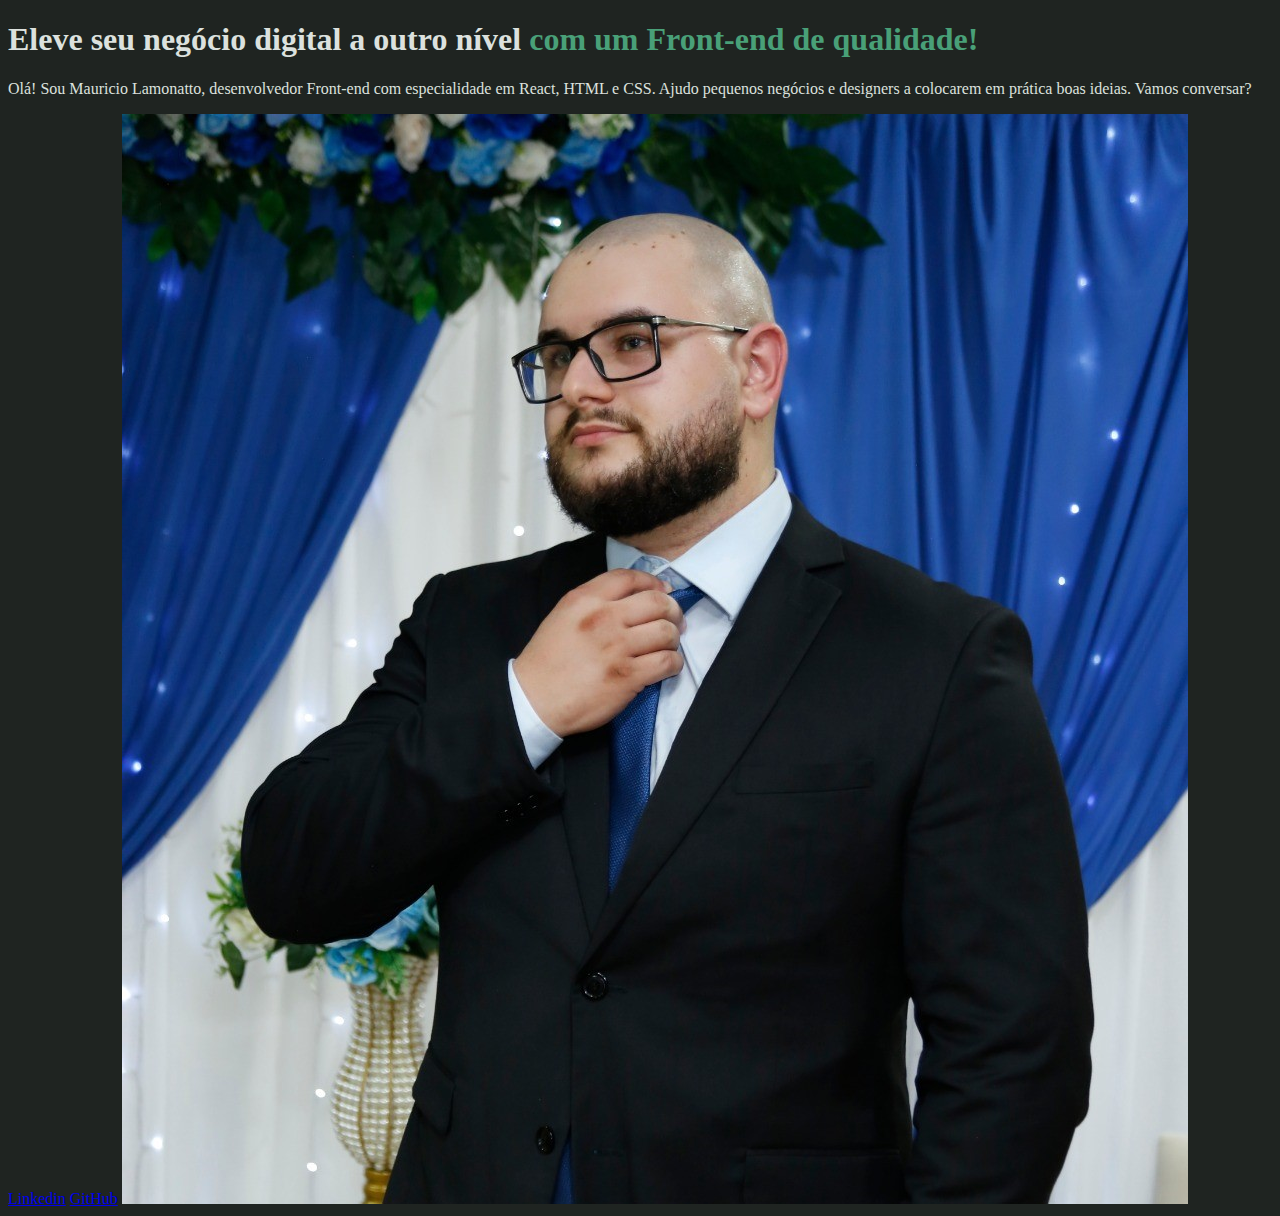
==== HTML_e_CSS/portfolio/index.html @ 30afe78e "Primeiros passos com HTML e CSS, iniciando projeto de portfolio" ====
<!DOCTYPE html>
<html lang="pt-br">
<head>
    <meta charset="UTF-8">
    <meta http-equiv="X-UA-Compatible" content="IE=edge">
    <meta name="viewport" content="width=device-width, initial-scale=1.0">
    <link rel="stylesheet" href="style.css">
    <title>Portfolio</title>
</head>
<body>
    <header></header>
    <main>
        <h1>Eleve seu negócio digital a outro nível 
            <strong>com um Front-end de qualidade!</strong></h1>
        <p>Olá! Sou Mauricio Lamonatto, desenvolvedor Front-end com 
            especialidade em React, HTML e CSS. Ajudo pequenos 
            negócios e designers a colocarem em prática boas 
            ideias. Vamos conversar?</p>
        <a href="https://www.linkedin.com/in/mauriciolamonatto/">Linkedin</a>
        <a href="https://github.com/mauvda">GitHub</a>
        <img src="img/perfil.jpeg" alt="Perfil Pessoal">
    </main>
    <footer></footer>
</body>
</html>
---- HTML_e_CSS/portfolio/style.css ----
body {
    background-color: #1F2421;
    color: #DCE1DE;
}

strong {
    color: #49A078;
}
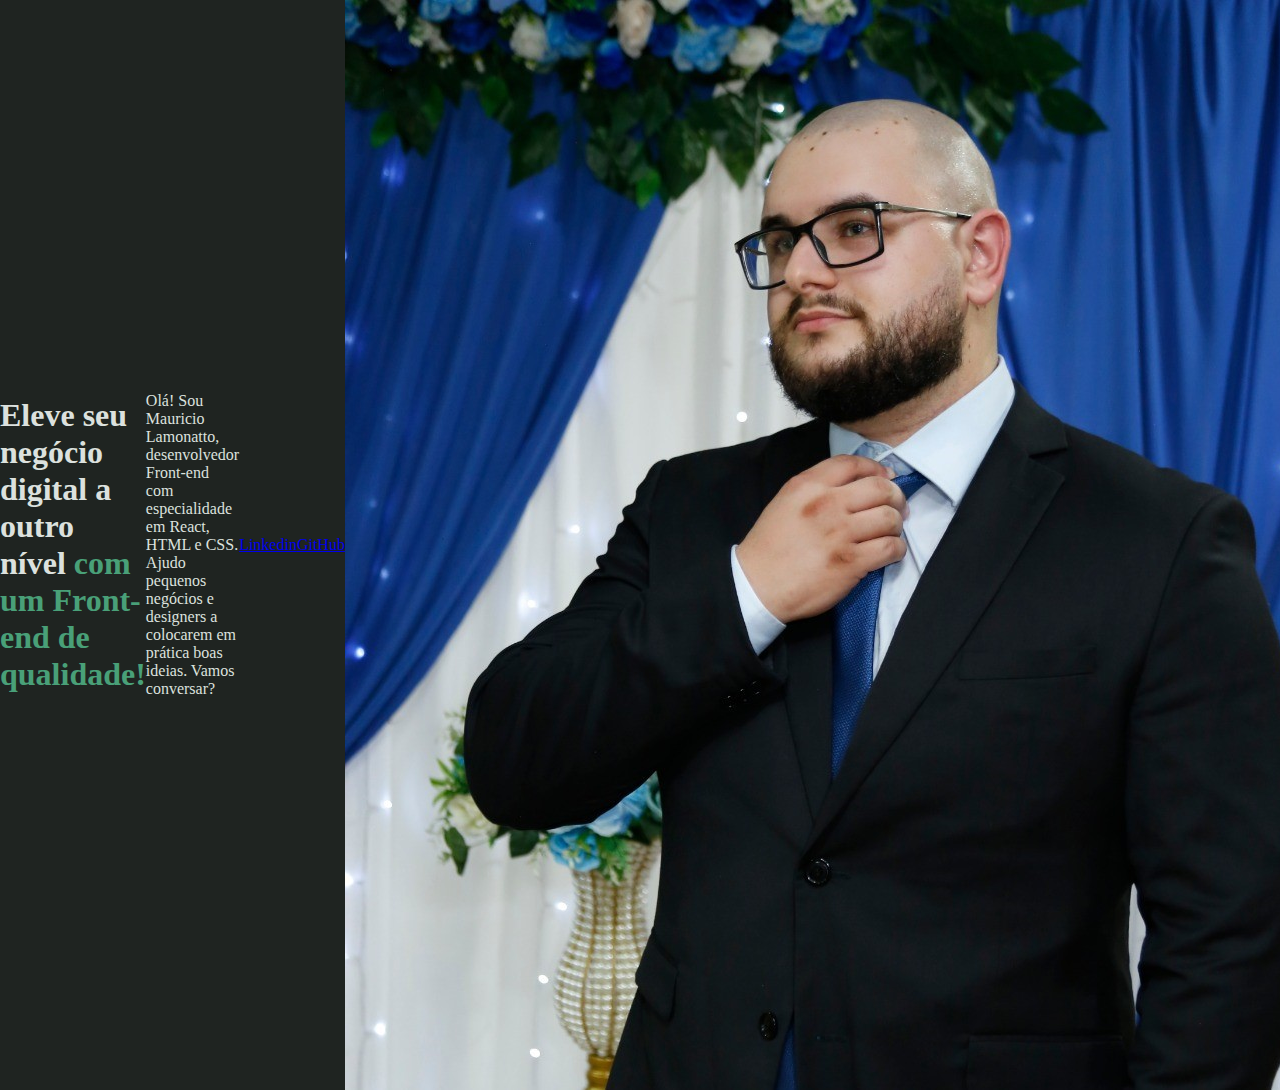
==== commit 419cb1e5: "Eviando dados para github para dar sequencia nos estudos mais tarde" ====
--- a/HTML_e_CSS/portfolio/index.html
+++ b/HTML_e_CSS/portfolio/index.html
@@ -9,7 +9,7 @@
 </head>
 <body>
     <header></header>
-    <main>
+    <main class="apresentacao">
         <h1>Eleve seu negócio digital a outro nível 
             <strong>com um Front-end de qualidade!</strong></h1>
         <p>Olá! Sou Mauricio Lamonatto, desenvolvedor Front-end com 
--- a/HTML_e_CSS/portfolio/style.css
+++ b/HTML_e_CSS/portfolio/style.css
@@ -1,6 +1,18 @@
+* {
+    margin: 0;
+    padding: 0;
+}
+
 body {
+    height: 100vh;
+    box-sizing: border-box;
     background-color: #1F2421;
     color: #DCE1DE;
+}
+
+.apresentacao {
+    display: flex;
+    align-items: center;
 }
 
 strong {
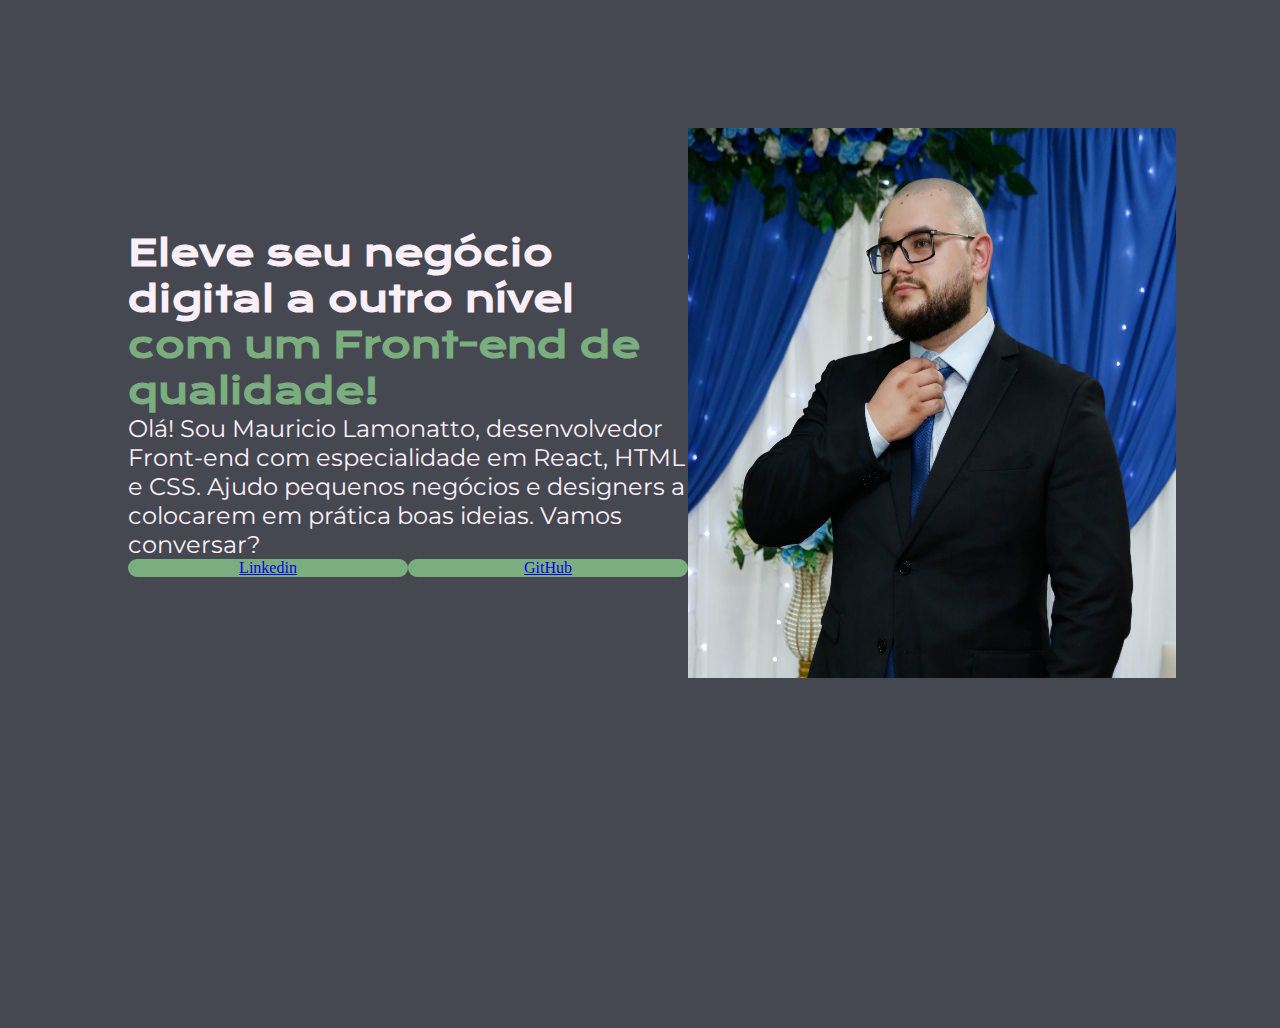
==== commit 0e4a5b71: "Configurado layout de textos e imagem do portifolio" ====
--- a/HTML_e_CSS/portfolio/index.html
+++ b/HTML_e_CSS/portfolio/index.html
@@ -10,15 +10,19 @@
 <body>
     <header></header>
     <main class="apresentacao">
-        <h1>Eleve seu negócio digital a outro nível 
-            <strong>com um Front-end de qualidade!</strong></h1>
-        <p>Olá! Sou Mauricio Lamonatto, desenvolvedor Front-end com 
-            especialidade em React, HTML e CSS. Ajudo pequenos 
-            negócios e designers a colocarem em prática boas 
-            ideias. Vamos conversar?</p>
-        <a href="https://www.linkedin.com/in/mauriciolamonatto/">Linkedin</a>
-        <a href="https://github.com/mauvda">GitHub</a>
-        <img src="img/perfil.jpeg" alt="Perfil Pessoal">
+        <section class="apresentacao__conteudo">
+            <h1 class="apresentacao__conteudo__titulo">Eleve seu negócio digital a outro nível 
+                <strong>com um Front-end de qualidade!</strong></h1>
+            <p class="apresentacao__conteudo__paragrafo">Olá! Sou Mauricio Lamonatto, desenvolvedor Front-end com 
+                especialidade em React, HTML e CSS. Ajudo pequenos 
+                negócios e designers a colocarem em prática boas 
+                ideias. Vamos conversar?</p>
+            <div class="apresentacao__conteudo__botao">
+                <a class="apresentacao__conteudo__botao__link" href="https://www.linkedin.com/in/mauriciolamonatto/">Linkedin</a>
+                <a class="apresentacao__conteudo__botao__link" href="https://github.com/mauvda">GitHub</a>
+            </div>
+        </section>
+        <img src="img/perfil.jpeg" alt="Perfil Pessoal" height="550" width="488">
     </main>
     <footer></footer>
 </body>
--- a/HTML_e_CSS/portfolio/style.css
+++ b/HTML_e_CSS/portfolio/style.css
@@ -1,3 +1,10 @@
+/*
+Paleta de cores (https://coolors.co/454851-73956f-7bae7f-95d7ae-fceff9)
+Fontes (https://fonts.google.com/selection/embed)
+layout (https://www.figma.com/design/2tKSSnn47Wz1mD1Rh9HMds/Curso-1---HTML-e-CSS%3A-ambientes-de-desenvolvimento%2C-estrutura-de-arquivos-e-tags-%5BPortf%C3%B3lio%5D-(Community)-(Copy)?node-id=1-11&t=tG8JxPfo2htII9S4-0)
+*/
+@import url('https://fonts.googleapis.com/css2?family=Krona+One&family=Montserrat:ital,wght@0,100..900;1,100..900&display=swap');
+
 * {
     margin: 0;
     padding: 0;
@@ -6,15 +13,42 @@
 body {
     height: 100vh;
     box-sizing: border-box;
-    background-color: #1F2421;
-    color: #DCE1DE;
+    background-color: #454851;
+    color: #FCEFF9;
 }
 
 .apresentacao {
     display: flex;
     align-items: center;
+    justify-content: space-between;
+    margin: 10%;
 }
 
 strong {
-    color: #49A078;
+    color: #7BAE7F;
 }
+
+.apresentacao__conteudo {
+    width: 615px;
+}
+.apresentacao__conteudo__paragrafo {
+    font-size: 24px;
+    font-weight: 400;
+    font-family: "Montserrat", serif;
+}
+.apresentacao__conteudo__titulo {
+    font-size: 36px;
+    font-family: "Krona One", serif;
+}
+
+.apresentacao__conteudo__botao {
+    display: flex;
+    justify-content: space-between;
+}
+
+.apresentacao__conteudo__botao__link {
+    background-color: #7BAE7F;
+    width: 280px;
+    text-align: center;
+    border-radius: 16px;
+}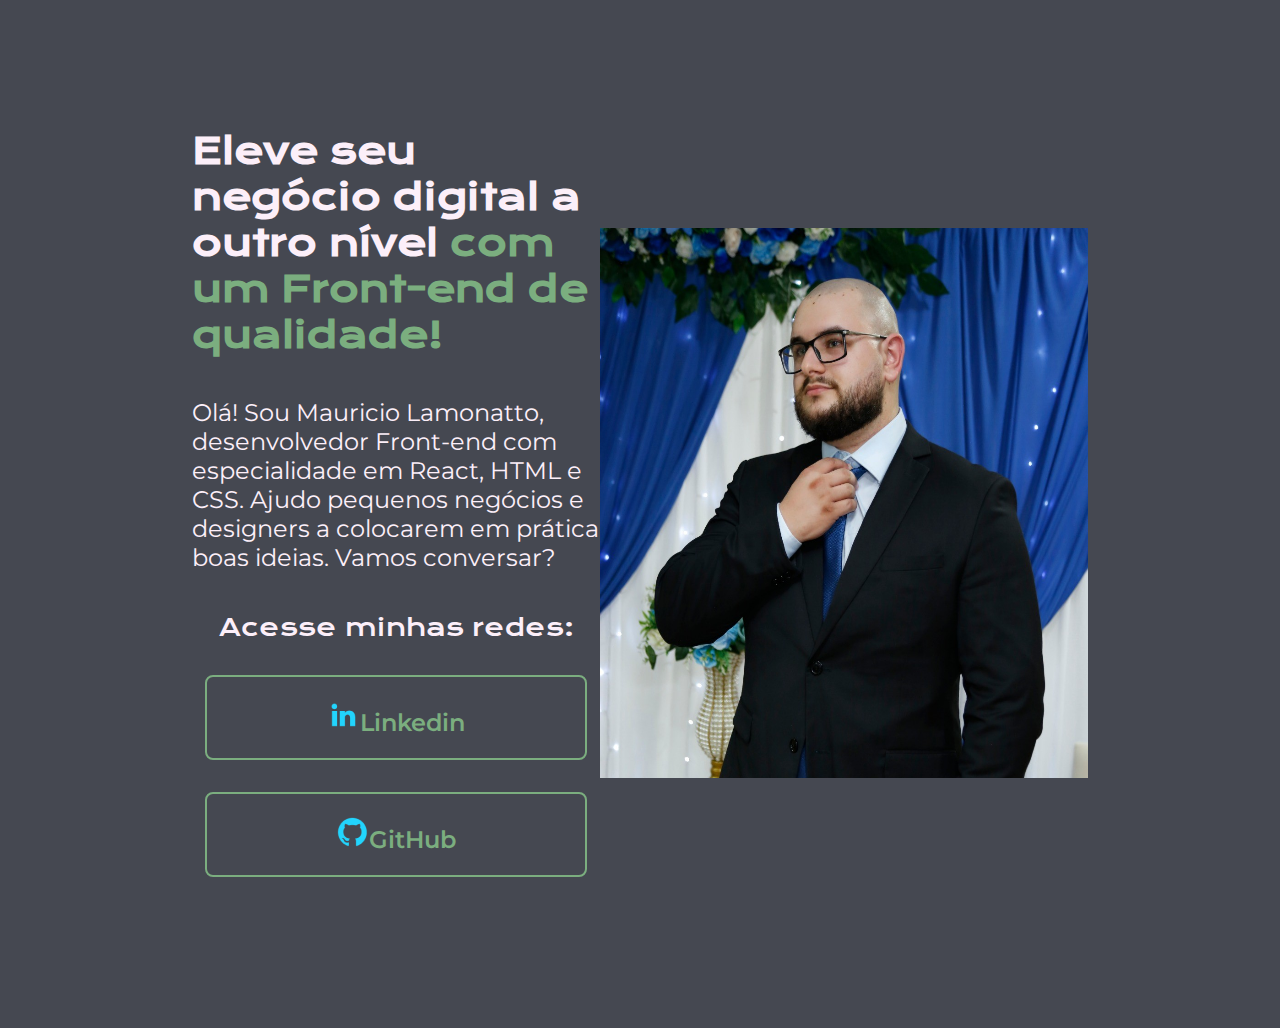
==== commit 34428e0a: "Alterando estilo dos botões de links e adicionando icones para melhorar a aparencia do botão" ====
--- a/HTML_e_CSS/portfolio/index.html
+++ b/HTML_e_CSS/portfolio/index.html
@@ -18,8 +18,11 @@
                 negócios e designers a colocarem em prática boas 
                 ideias. Vamos conversar?</p>
             <div class="apresentacao__conteudo__botao">
-                <a class="apresentacao__conteudo__botao__link" href="https://www.linkedin.com/in/mauriciolamonatto/">Linkedin</a>
-                <a class="apresentacao__conteudo__botao__link" href="https://github.com/mauvda">GitHub</a>
+                <h2 class="apresentacao__conteudo__botao__subtitulo">Acesse minhas redes:</h2>
+                <a class="apresentacao__conteudo__botao__link" href="https://www.linkedin.com/in/mauriciolamonatto/">
+                    <img class="apresentacao__conteudo__botao__link__icone" src="img/linkedin.png" alt="Icone GitHub">Linkedin</a>
+                <a class="apresentacao__conteudo__botao__link" href="https://github.com/mauvda">
+                    <img class="apresentacao__conteudo__botao__link__icone" src="img/github.png" alt="Icone GitHub">GitHub</a>
             </div>
         </section>
         <img src="img/perfil.jpeg" alt="Perfil Pessoal" height="550" width="488">
--- a/HTML_e_CSS/portfolio/style.css
+++ b/HTML_e_CSS/portfolio/style.css
@@ -21,7 +21,7 @@
     display: flex;
     align-items: center;
     justify-content: space-between;
-    margin: 10%;
+    margin: 10% 15%;
 }
 
 strong {
@@ -30,6 +30,9 @@
 
 .apresentacao__conteudo {
     width: 615px;
+    display: flex;
+    flex-direction: column;
+    gap: 40px;
 }
 .apresentacao__conteudo__paragrafo {
     font-size: 24px;
@@ -44,11 +47,31 @@
 .apresentacao__conteudo__botao {
     display: flex;
     justify-content: space-between;
+    flex-direction: column;
+    align-items: center;
+    gap: 32px;
+}
+
+.apresentacao__conteudo__botao__subtitulo {
+    font-family: "Krona One", serif;
+    font-weight: 400;
+    font-size: 24px;
+}
+
+.apresentacao__conteudo__botao__link__icone {
+    padding: 21,5px 0;
 }
 
 .apresentacao__conteudo__botao__link {
-    background-color: #7BAE7F;
-    width: 280px;
+    /* background-color: #7BAE7F; */
+    border: 2px solid #7BAE7F;
+    width: 378px;
+    padding: 21.5px 0;
+    border-radius: 8px;
     text-align: center;
-    border-radius: 16px;
+    text-decoration: none;
+    color: #7BAE7F;
+    font-size: 24px;
+    font-weight: 600;
+    font-family: "Montserrat", serif;
 }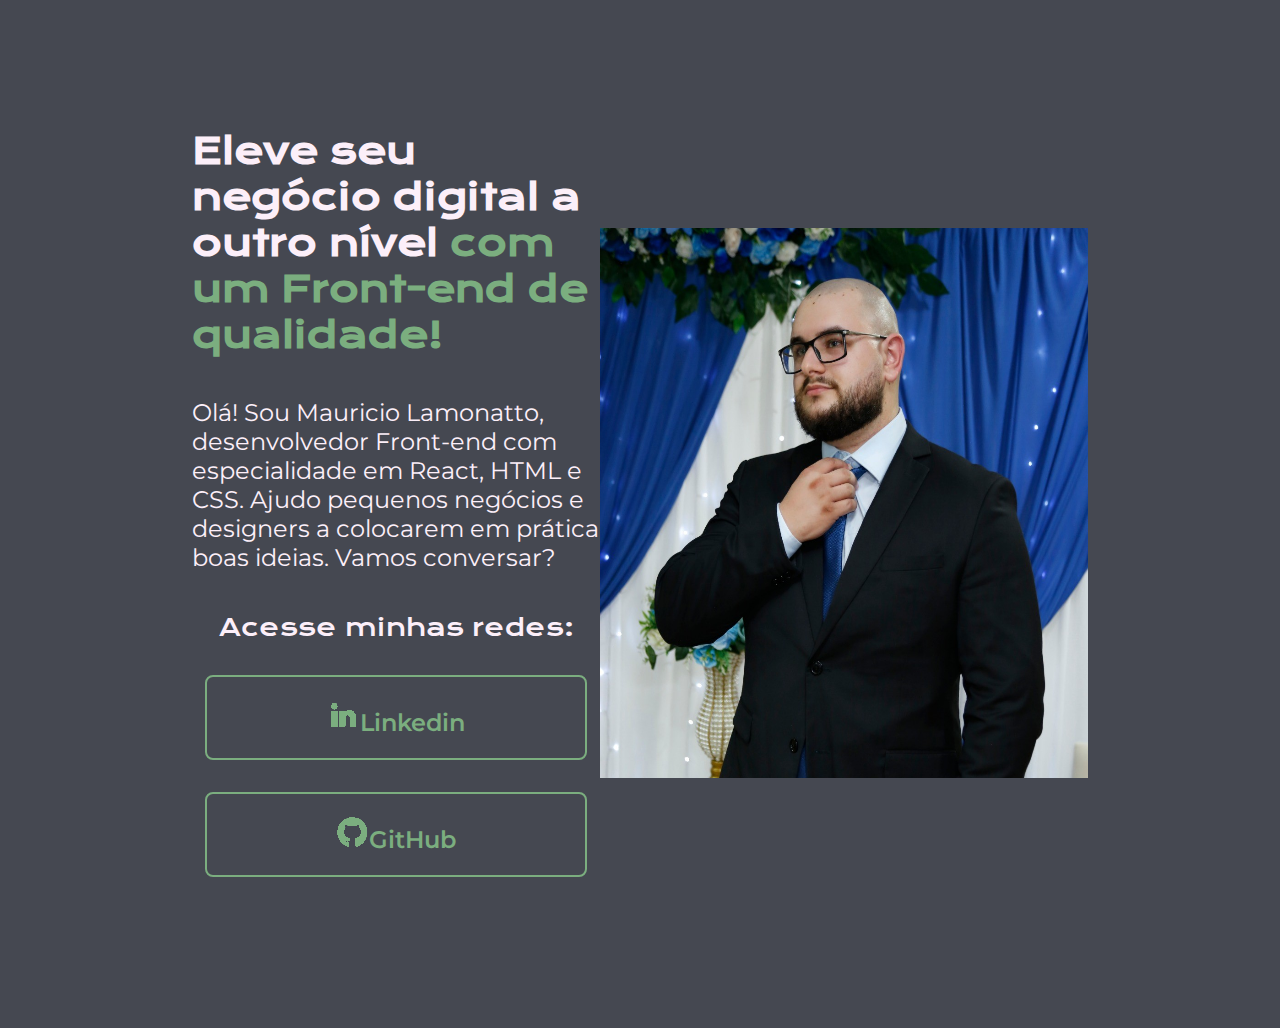
==== commit 21294c6b: "Alteração dos icones de redes sociais para adequar a cor do projeto" ====
--- a/HTML_e_CSS/portfolio/index.html
+++ b/HTML_e_CSS/portfolio/index.html
@@ -20,9 +20,9 @@
             <div class="apresentacao__conteudo__botao">
                 <h2 class="apresentacao__conteudo__botao__subtitulo">Acesse minhas redes:</h2>
                 <a class="apresentacao__conteudo__botao__link" href="https://www.linkedin.com/in/mauriciolamonatto/">
-                    <img class="apresentacao__conteudo__botao__link__icone" src="img/linkedin.png" alt="Icone GitHub">Linkedin</a>
+                    <img class="apresentacao__conteudo__botao__link__icone" src="img/linkedin_verde.png" alt="Icone GitHub">Linkedin</a>
                 <a class="apresentacao__conteudo__botao__link" href="https://github.com/mauvda">
-                    <img class="apresentacao__conteudo__botao__link__icone" src="img/github.png" alt="Icone GitHub">GitHub</a>
+                    <img class="apresentacao__conteudo__botao__link__icone" src="img/github_verde.png" alt="Icone GitHub">GitHub</a>
             </div>
         </section>
         <img src="img/perfil.jpeg" alt="Perfil Pessoal" height="550" width="488">
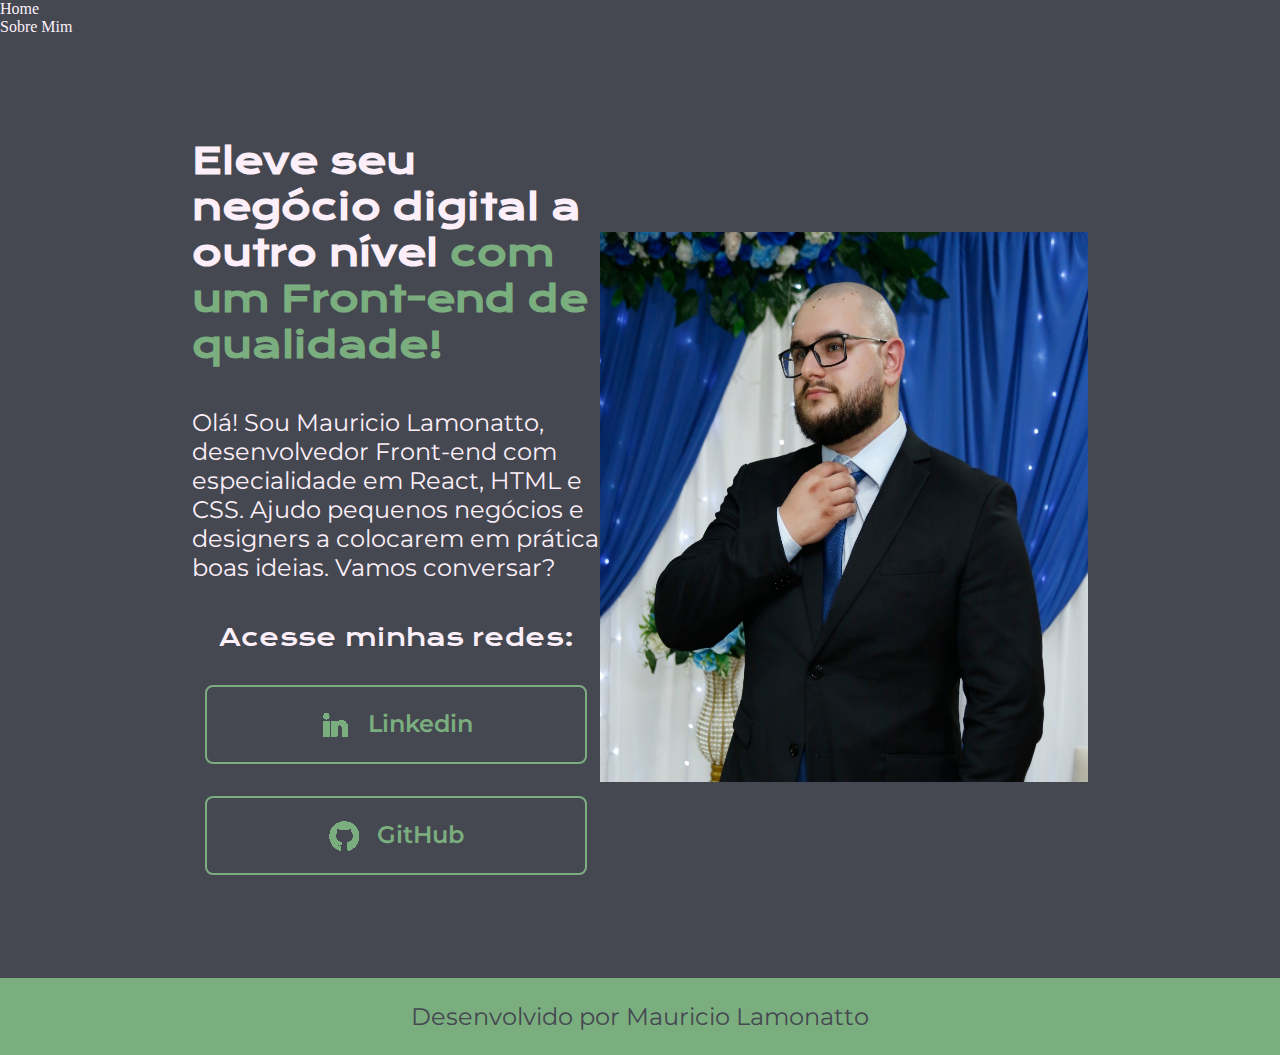
==== commit c03c1472: "craindo footer e adicionando efeito aos botões" ====
--- a/HTML_e_CSS/portfolio/index.html
+++ b/HTML_e_CSS/portfolio/index.html
@@ -8,7 +8,10 @@
     <title>Portfolio</title>
 </head>
 <body>
-    <header></header>
+    <header>
+        <nav>Home</nav>
+        <nav>Sobre Mim</nav>
+    </header>
     <main class="apresentacao">
         <section class="apresentacao__conteudo">
             <h1 class="apresentacao__conteudo__titulo">Eleve seu negócio digital a outro nível 
@@ -27,6 +30,8 @@
         </section>
         <img src="img/perfil.jpeg" alt="Perfil Pessoal" height="550" width="488">
     </main>
-    <footer></footer>
+    <footer class="rodape">
+        <p>Desenvolvido por Mauricio Lamonatto</p>
+    </footer>
 </body>
 </html>--- a/HTML_e_CSS/portfolio/style.css
+++ b/HTML_e_CSS/portfolio/style.css
@@ -11,7 +11,7 @@
 }
 
 body {
-    height: 100vh;
+    /* height: 100vh; */
     box-sizing: border-box;
     background-color: #454851;
     color: #FCEFF9;
@@ -21,7 +21,7 @@
     display: flex;
     align-items: center;
     justify-content: space-between;
-    margin: 10% 15%;
+    padding: 8% 15%;
 }
 
 strong {
@@ -62,8 +62,15 @@
     padding: 21,5px 0;
 }
 
+.apresentacao__conteudo__botao__link:hover {
+    background-color: #95D7AE;
+}
+
 .apresentacao__conteudo__botao__link {
     /* background-color: #7BAE7F; */
+    display: flex;
+    justify-content: center;
+    gap: 16px;
     border: 2px solid #7BAE7F;
     width: 378px;
     padding: 21.5px 0;
@@ -74,4 +81,13 @@
     font-size: 24px;
     font-weight: 600;
     font-family: "Montserrat", serif;
+}
+
+.rodape {
+    color: #454851;
+    background-color: #7BAE7F;
+    padding: 24px;
+    text-align: center;
+    font-family: "Montserrat", serif;
+    font-size: 24px;
 }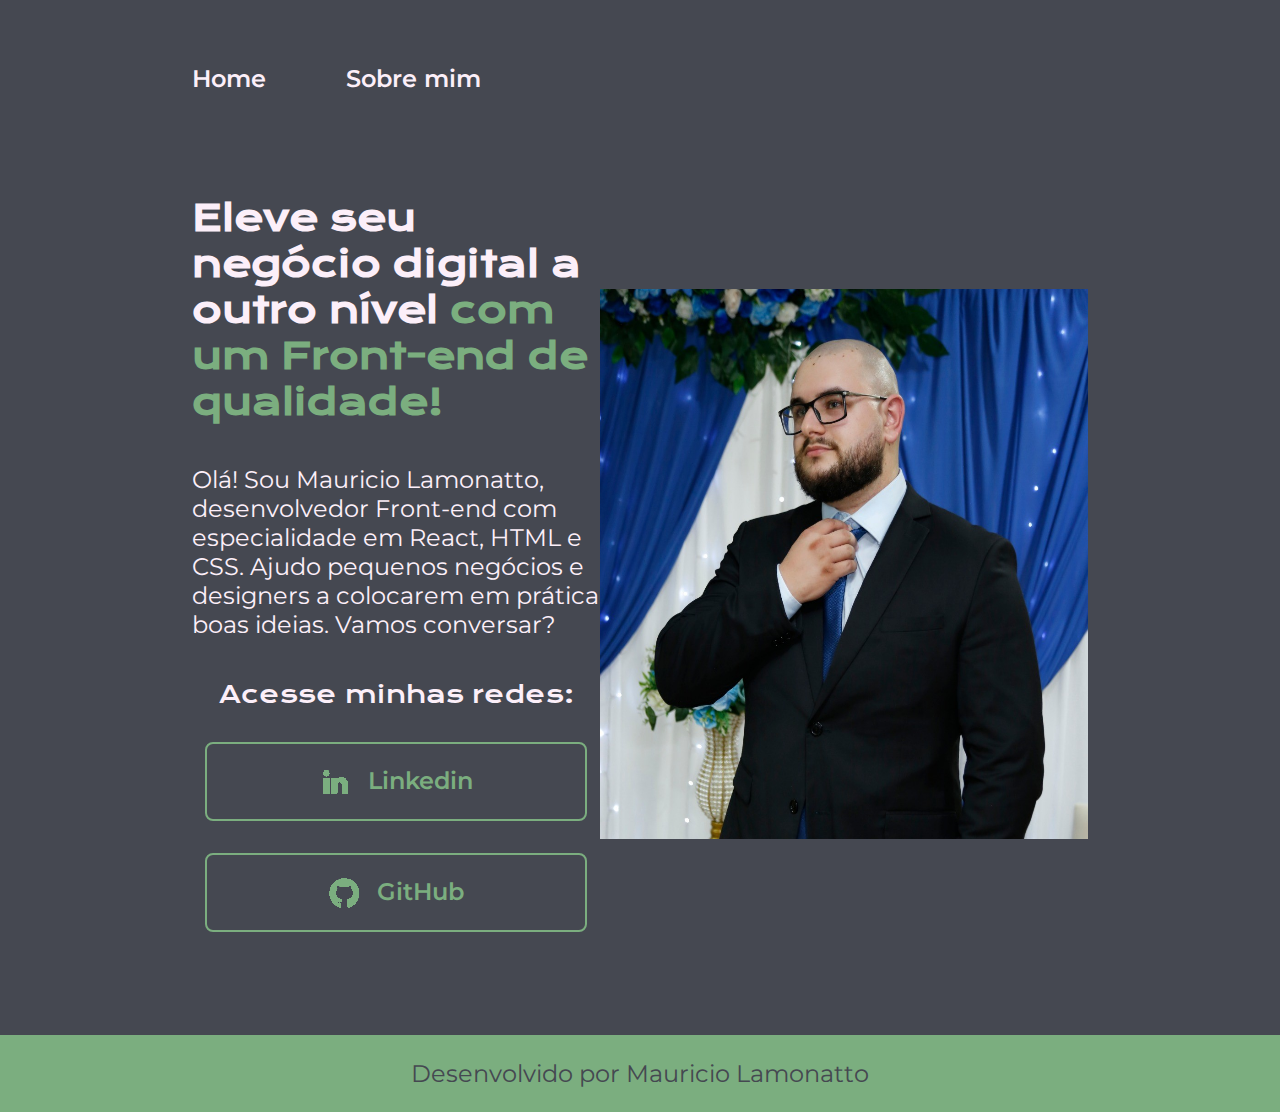
==== commit 6ca869d8: "Tornando o menu de navegação funcional e criando uma pagina Sobre mim" ====
--- a/HTML_e_CSS/portfolio/index.html
+++ b/HTML_e_CSS/portfolio/index.html
@@ -4,13 +4,15 @@
     <meta charset="UTF-8">
     <meta http-equiv="X-UA-Compatible" content="IE=edge">
     <meta name="viewport" content="width=device-width, initial-scale=1.0">
-    <link rel="stylesheet" href="style.css">
+    <link rel="stylesheet" href="./styles/style.css">
     <title>Portfolio</title>
 </head>
 <body>
-    <header>
-        <nav>Home</nav>
-        <nav>Sobre Mim</nav>
+    <header class="cabecalho">
+        <nav class="cabecalho__menu">
+            <a class="cabecalho__menu__link" href="index.html">Home</a>
+            <a class="cabecalho__menu__link" href="about.html">Sobre mim</a>
+        </nav>
     </header>
     <main class="apresentacao">
         <section class="apresentacao__conteudo">
@@ -23,12 +25,12 @@
             <div class="apresentacao__conteudo__botao">
                 <h2 class="apresentacao__conteudo__botao__subtitulo">Acesse minhas redes:</h2>
                 <a class="apresentacao__conteudo__botao__link" href="https://www.linkedin.com/in/mauriciolamonatto/">
-                    <img class="apresentacao__conteudo__botao__link__icone" src="img/linkedin_verde.png" alt="Icone GitHub">Linkedin</a>
+                    <img class="apresentacao__conteudo__botao__link__icone" src="./assets/linkedin_verde.png" alt="Icone GitHub">Linkedin</a>
                 <a class="apresentacao__conteudo__botao__link" href="https://github.com/mauvda">
-                    <img class="apresentacao__conteudo__botao__link__icone" src="img/github_verde.png" alt="Icone GitHub">GitHub</a>
+                    <img class="apresentacao__conteudo__botao__link__icone" src="./assets/github_verde.png" alt="Icone GitHub">GitHub</a>
             </div>
         </section>
-        <img src="img/perfil.jpeg" alt="Perfil Pessoal" height="550" width="488">
+        <img src="./assets/perfil.jpeg" alt="Perfil Pessoal" height="550" width="488">
     </main>
     <footer class="rodape">
         <p>Desenvolvido por Mauricio Lamonatto</p>
--- a/HTML_e_CSS/portfolio/styles/style.css
+++ b/HTML_e_CSS/portfolio/styles/style.css
@@ -0,0 +1,112 @@
+/*
+Paleta de cores (https://coolors.co/454851-73956f-7bae7f-95d7ae-fceff9)
+Fontes (https://fonts.google.com/selection/embed)
+layout (https://www.figma.com/design/2tKSSnn47Wz1mD1Rh9HMds/Curso-1---HTML-e-CSS%3A-ambientes-de-desenvolvimento%2C-estrutura-de-arquivos-e-tags-%5BPortf%C3%B3lio%5D-(Community)-(Copy)?node-id=1-11&t=tG8JxPfo2htII9S4-0)
+*/
+@import url('https://fonts.googleapis.com/css2?family=Krona+One&family=Montserrat:ital,wght@0,100..900;1,100..900&display=swap');
+
+* {
+    margin: 0;
+    padding: 0;
+}
+
+body {
+    /* height: 100vh; */
+    box-sizing: border-box;
+    background-color: #454851;
+    color: #FCEFF9;
+}
+
+.cabecalho {
+    padding: 5% 0 0 15%;
+}
+
+.cabecalho__menu {
+    display: flex;
+    gap: 80px;
+}
+
+.cabecalho__menu__link {
+    font-family: "Montserrat", serif;
+    font-weight: 600;
+    font-size: 24px;
+    color: #FCEFF9;
+    text-decoration: none;
+}
+
+.apresentacao {
+    display: flex;
+    align-items: center;
+    justify-content: space-between;
+    padding: 8% 15%;
+}
+
+.apresentacao__conteudo {
+    width: 615px;
+    display: flex;
+    flex-direction: column;
+    gap: 40px;
+}
+
+.apresentacao__conteudo__titulo {
+    font-size: 36px;
+    font-family: "Krona One", serif;
+}
+
+strong {
+    color: #7BAE7F;
+}
+
+.apresentacao__conteudo__paragrafo {
+    font-size: 24px;
+    font-weight: 400;
+    font-family: "Montserrat", serif;
+}
+
+.apresentacao__conteudo__botao {
+    display: flex;
+    justify-content: space-between;
+    flex-direction: column;
+    align-items: center;
+    gap: 32px;
+}
+
+.apresentacao__conteudo__botao__subtitulo {
+    font-family: "Krona One", serif;
+    font-weight: 400;
+    font-size: 24px;
+}
+
+.apresentacao__conteudo__botao__link {
+    /* background-color: #7BAE7F; */
+    display: flex;
+    justify-content: center;
+    gap: 16px;
+    border: 2px solid #7BAE7F;
+    width: 378px;
+    padding: 21.5px 0;
+    border-radius: 8px;
+    text-align: center;
+    text-decoration: none;
+    color: #7BAE7F;
+    font-size: 24px;
+    font-weight: 600;
+    font-family: "Montserrat", serif;
+}
+
+.apresentacao__conteudo__botao__link__icone {
+    padding: 21,5px 0;
+}
+
+.apresentacao__conteudo__botao__link:hover {
+    background-color: #95D7AE;
+}
+
+.rodape {
+    color: #454851;
+    background-color: #7BAE7F;
+    padding: 24px;
+    text-align: center;
+    font-family: "Montserrat", serif;
+    font-size: 24px;
+}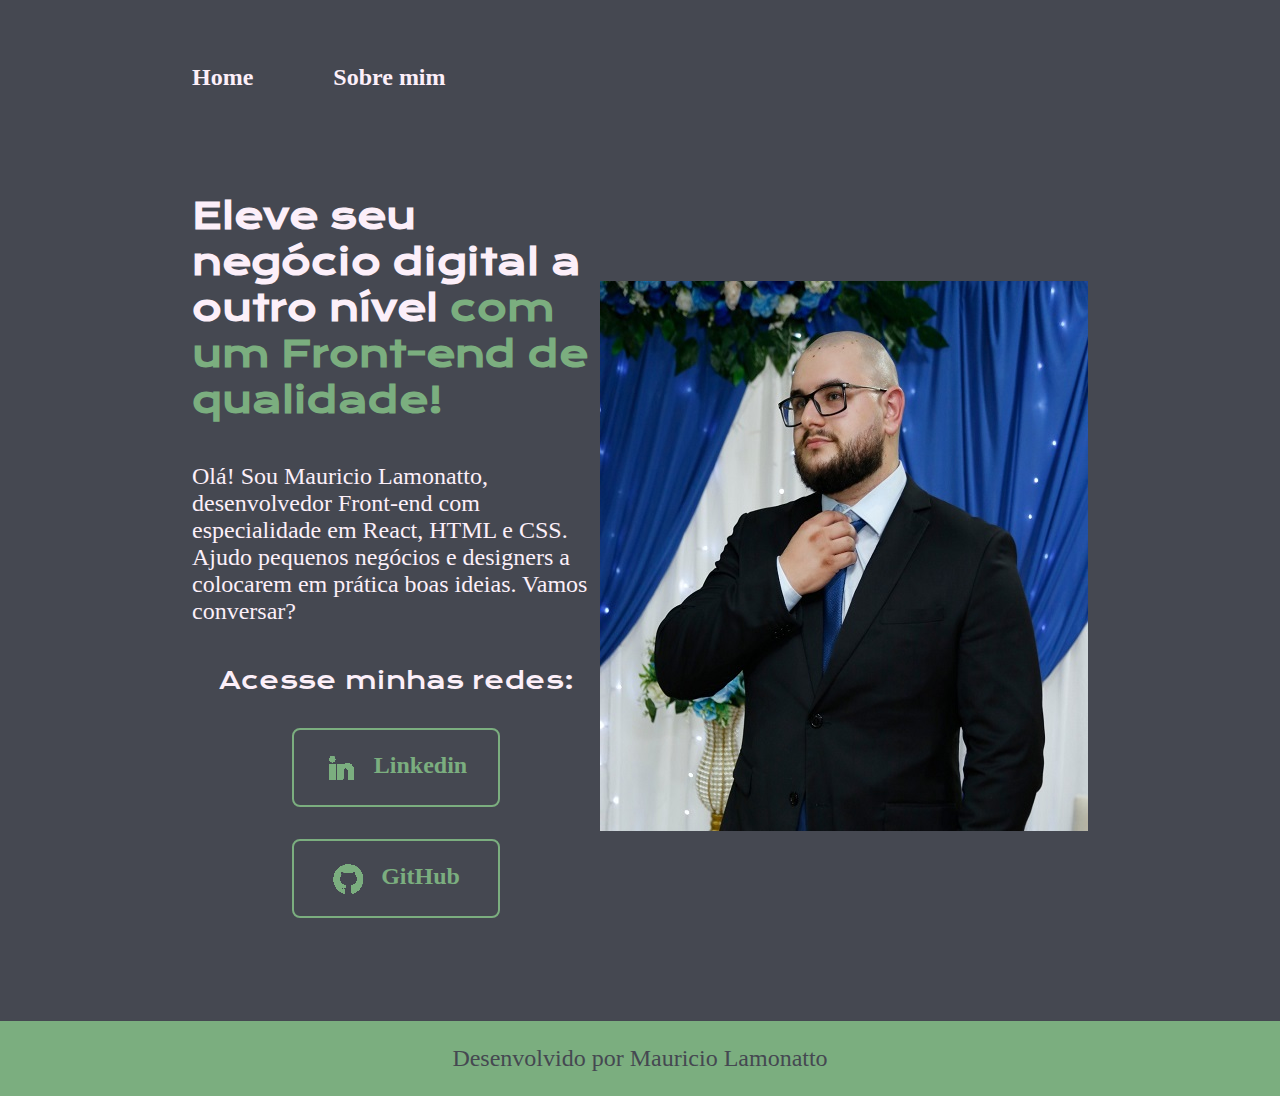
==== commit bd6cc480: "tornando a escala de tamanho adaptativa e redimensionando a imagem diretamente no arquivo" ====
--- a/HTML_e_CSS/portfolio/index.html
+++ b/HTML_e_CSS/portfolio/index.html
@@ -30,7 +30,7 @@
                     <img class="apresentacao__conteudo__botao__link__icone" src="./assets/github_verde.png" alt="Icone GitHub">GitHub</a>
             </div>
         </section>
-        <img src="./assets/perfil.jpeg" alt="Perfil Pessoal" height="550" width="488">
+        <img calss="apresentacao__imagem" src="./assets/perfil.jpeg" alt="Perfil Pessoal">
     </main>
     <footer class="rodape">
         <p>Desenvolvido por Mauricio Lamonatto</p>
--- a/HTML_e_CSS/portfolio/styles/style.css
+++ b/HTML_e_CSS/portfolio/styles/style.css
@@ -5,16 +5,26 @@
 */
 @import url('https://fonts.googleapis.com/css2?family=Krona+One&family=Montserrat:ital,wght@0,100..900;1,100..900&display=swap');
 
+:root {
+    --cor-background: #454851;
+    --cor-texto: #FCEFF9;
+    --cor-destaque: #7BAE7F;
+    --cor-destaque-houver: #95D7AE;
+    --fonte-montserrat: "Montserrat", serif;
+    --fonte-krona-one: "Krona One", serif;
+    --fonte-titulo: 2.25rem;
+    --fonte-texto: 1.5rem
+}
+
 * {
     margin: 0;
     padding: 0;
 }
 
 body {
-    /* height: 100vh; */
     box-sizing: border-box;
-    background-color: #454851;
-    color: #FCEFF9;
+    background-color: var(--cor-background);
+    color: var(--cor-texto);
 }
 
 .cabecalho {
@@ -27,10 +37,10 @@
 }
 
 .cabecalho__menu__link {
-    font-family: "Montserrat", serif;
+    font-family: var(--fonte-monstserrat);
     font-weight: 600;
-    font-size: 24px;
-    color: #FCEFF9;
+    font-size: var(--fonte-texto);
+    color: var(--cor-texto);
     text-decoration: none;
 }
 
@@ -42,25 +52,25 @@
 }
 
 .apresentacao__conteudo {
-    width: 615px;
+    width: 50%;
     display: flex;
     flex-direction: column;
     gap: 40px;
 }
 
 .apresentacao__conteudo__titulo {
-    font-size: 36px;
-    font-family: "Krona One", serif;
+    font-size: var(--fonte-titulo);
+    font-family: var(--fonte-krona-one);
 }
 
 strong {
-    color: #7BAE7F;
+    color: var(--cor-destaque);
 }
 
 .apresentacao__conteudo__paragrafo {
-    font-size: 24px;
+    font-size: var(--fonte-texto);
     font-weight: 400;
-    font-family: "Montserrat", serif;
+    font-family: var(--fonte-monstserrat);
 }
 
 .apresentacao__conteudo__botao {
@@ -72,26 +82,25 @@
 }
 
 .apresentacao__conteudo__botao__subtitulo {
-    font-family: "Krona One", serif;
+    font-family: var(--fonte-krona-one);
     font-weight: 400;
-    font-size: 24px;
+    font-size: var(--fonte-texto);
 }
 
 .apresentacao__conteudo__botao__link {
-    /* background-color: #7BAE7F; */
     display: flex;
     justify-content: center;
     gap: 16px;
-    border: 2px solid #7BAE7F;
-    width: 378px;
+    border: 2px solid var(--cor-destaque);
+    width: 50%;
     padding: 21.5px 0;
     border-radius: 8px;
     text-align: center;
     text-decoration: none;
-    color: #7BAE7F;
-    font-size: 24px;
+    color: var(--cor-destaque);
+    font-size: var(--fonte-texto);
     font-weight: 600;
-    font-family: "Montserrat", serif;
+    font-family: var(--fonte-monstserrat);
 }
 
 .apresentacao__conteudo__botao__link__icone {
@@ -99,14 +108,18 @@
 }
 
 .apresentacao__conteudo__botao__link:hover {
-    background-color: #95D7AE;
+    background-color: var(--cor-destaque-houver);
+}
+
+.apresentacao__imagem {
+    width: 50%;
 }
 
 .rodape {
-    color: #454851;
-    background-color: #7BAE7F;
+    color: var(--cor-background);
+    background-color: var(--cor-destaque);
     padding: 24px;
     text-align: center;
-    font-family: "Montserrat", serif;
-    font-size: 24px;
+    font-family: var(--fonte-monstserrat);
+    font-size: var(--fonte-texto);
 }